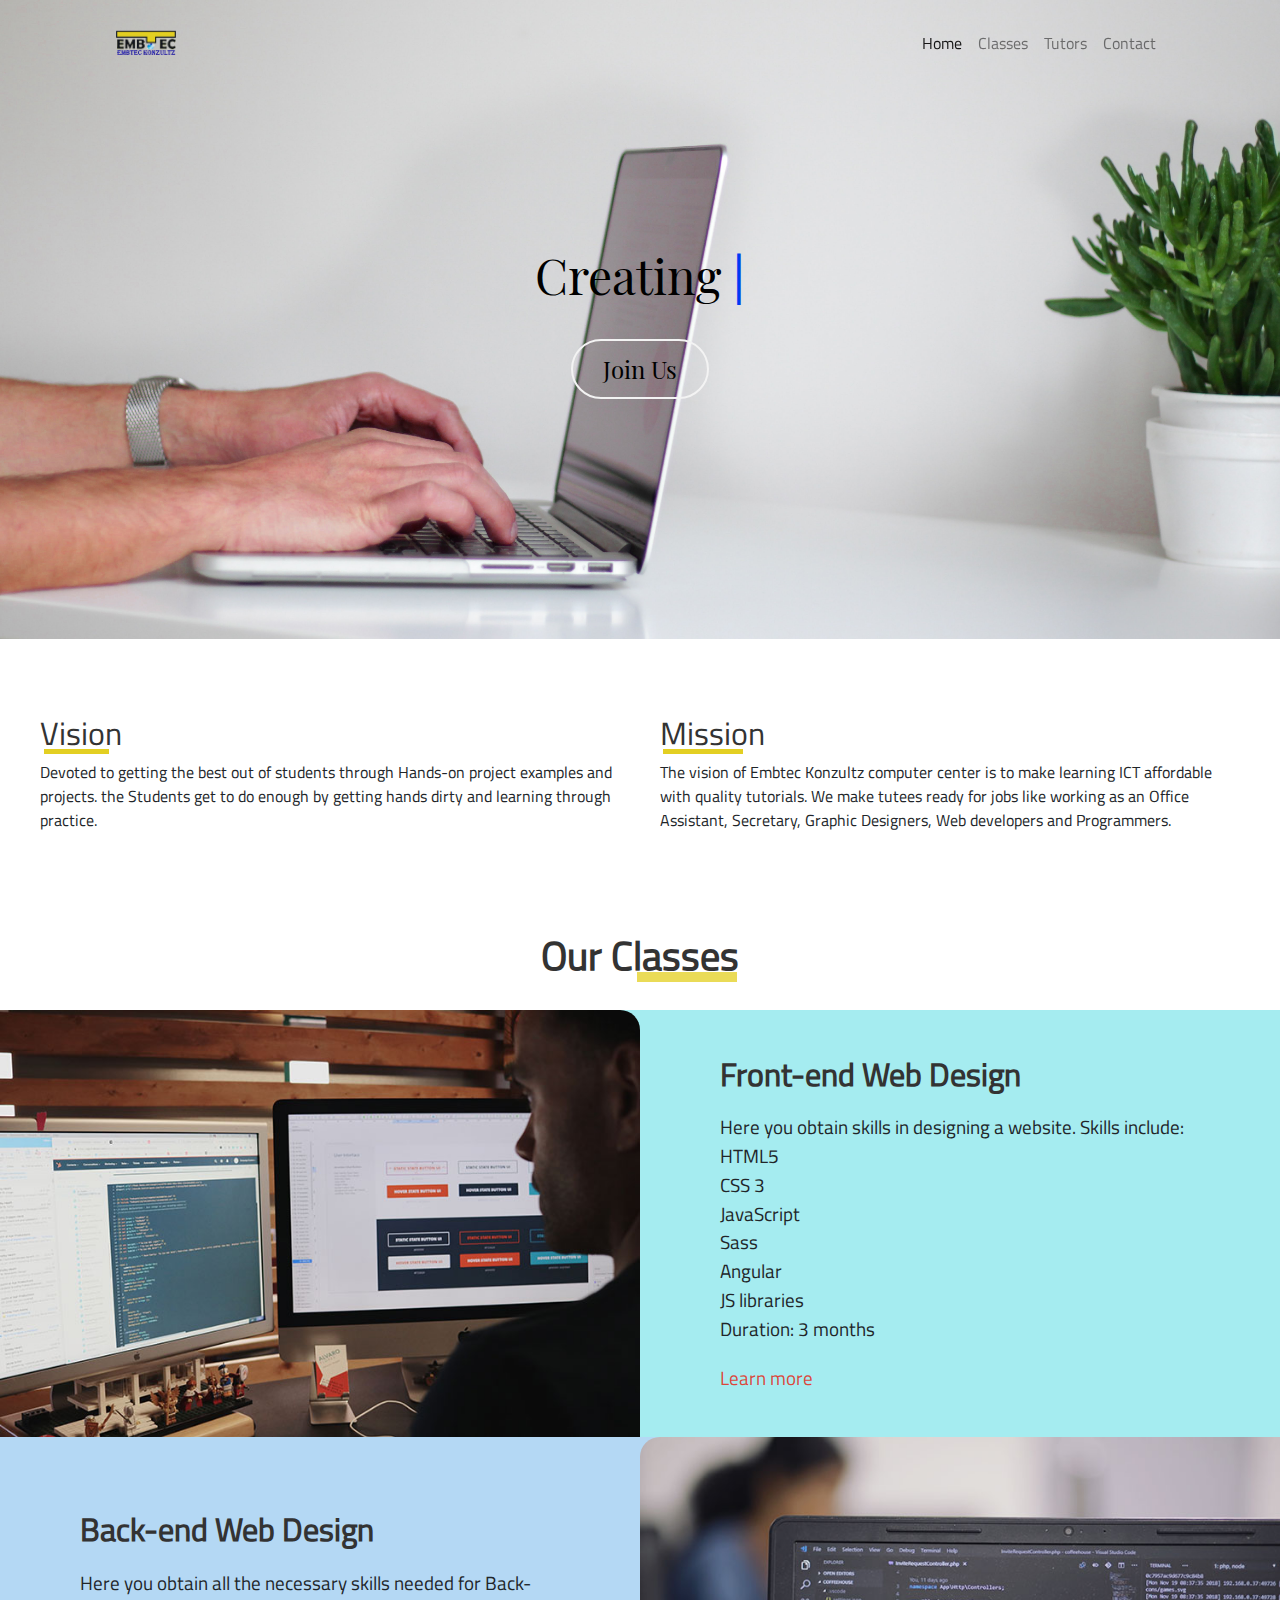
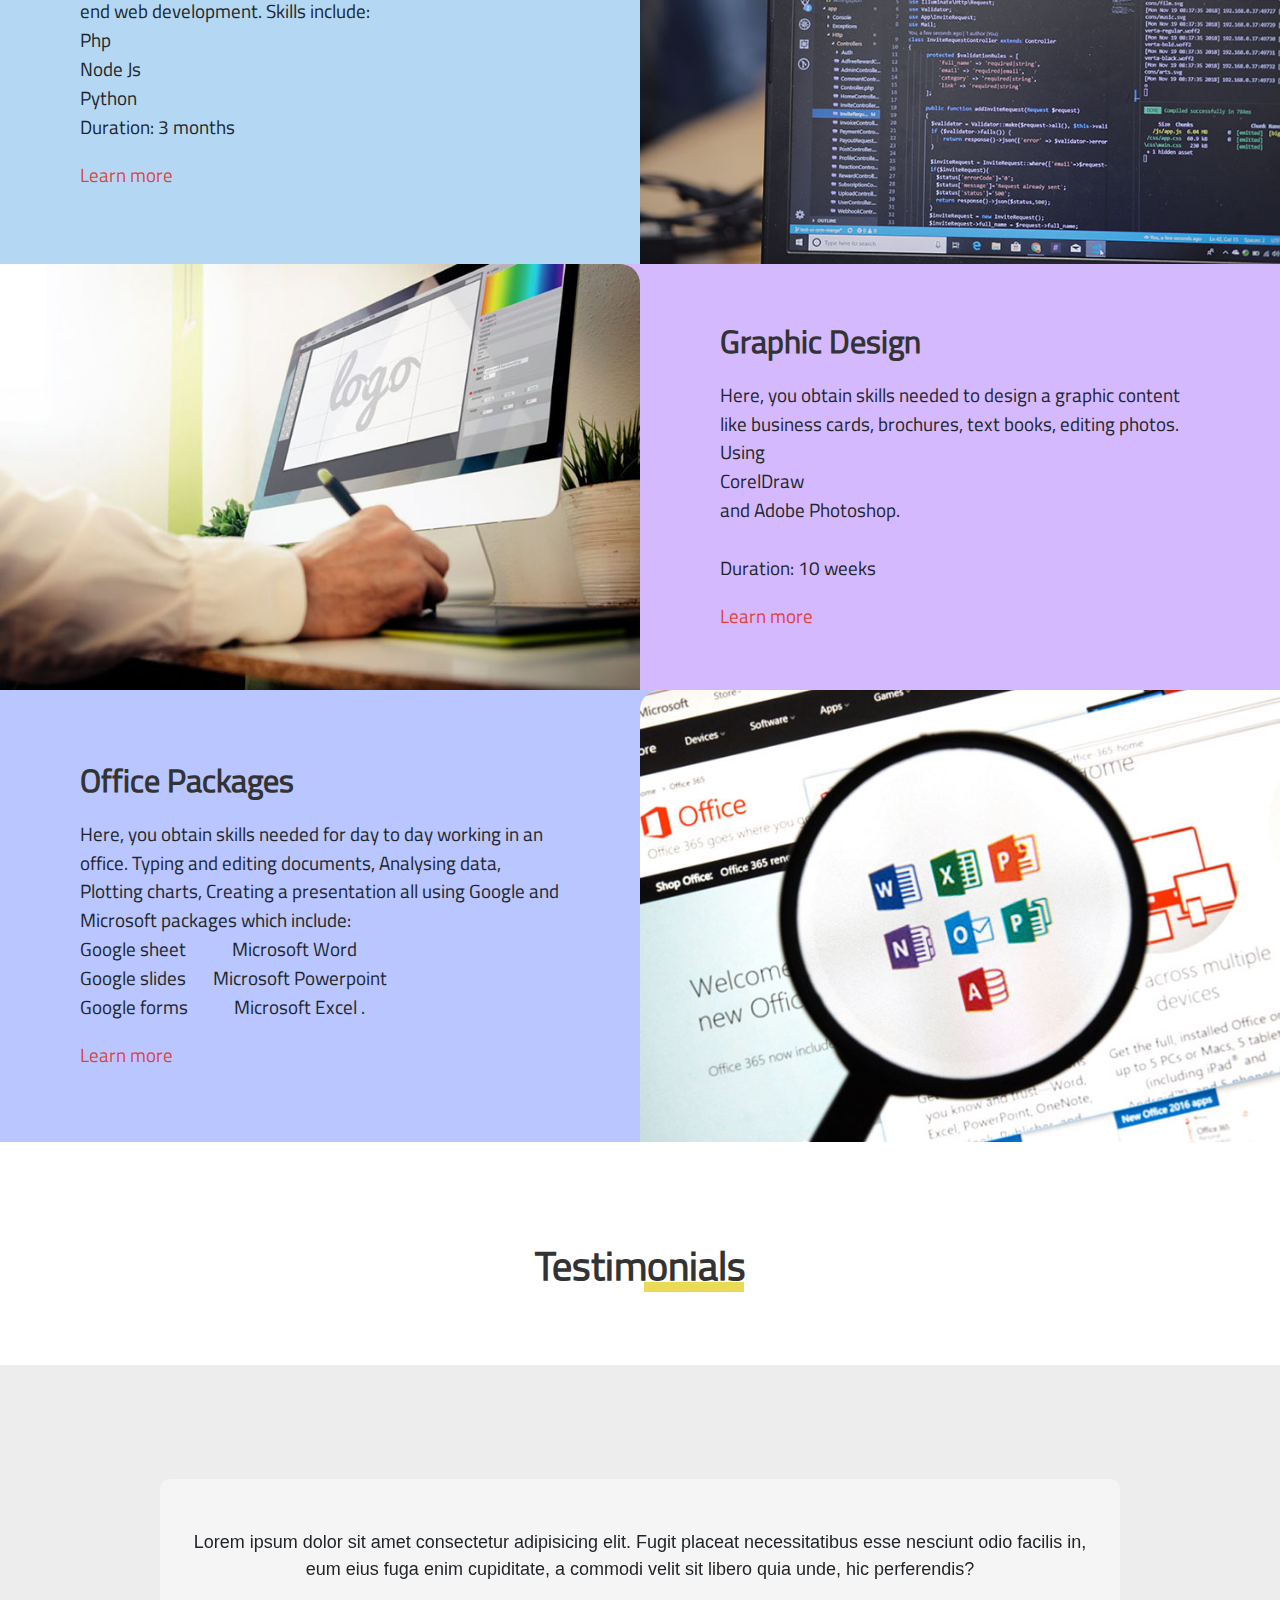
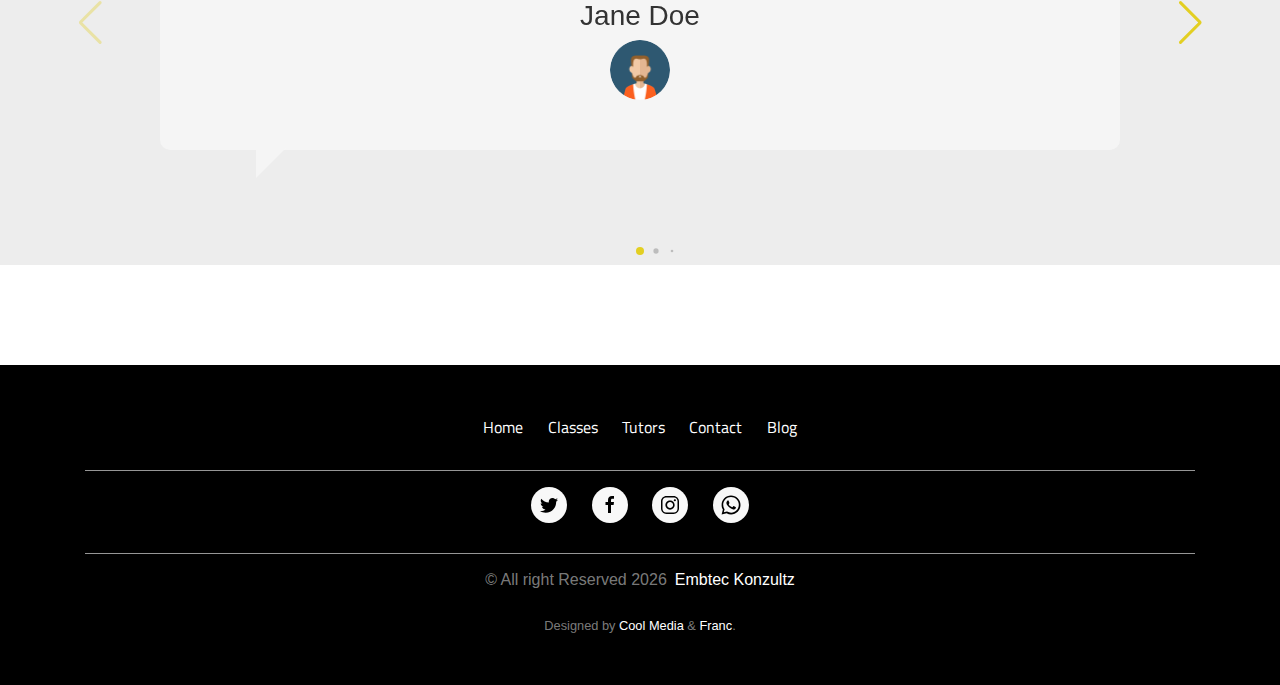
==== index.html @ ffcd443a "created new files" ====
<!DOCTYPE html>
<html lang="en">
<head>
    <meta charset="UTF-8">
    <meta name="viewport" content="width=device-width, initial-scale=1.0">
    <title>Embtec Konzultz</title>
    <link rel="icon" href="img/favicon.png" type="image/gif" sizes="16x16">
    <link rel="icon" href="img/favicon.png" type="image/gif" sizes="32x32">
    <link rel="icon" href="img/favicon.png" type="image/gif" sizes="64x64">
    <link rel="stylesheet" href="css/style.css">
    
    <!-- UIKIT -->
    <link rel="stylesheet" href="lib/uikit/css/uikit.min.css" />
    <script src="lib/uikit/js/uikit.min.js"></script>
    <script src="lib/uikit/js/uikit-icons.min.js"></script>
    <!-- BOOTSTRAP -->
    <link rel="stylesheet" href="lib/bootstrap/css/bootstrap.css">
    <link rel="stylesheet" href="lib/bootstrap/css/bootstrap.min.css">

    <!-- TYPED JS -->
    <script src="lib/typed.js"></script>
    
    <!-- SWIPER CSS -->
    <link rel="stylesheet" href="lib/swiper/css/swiper.min.css">
</head>
<header>
  <nav class="navbar navbar-expand-lg navbar-light" id="myNavbar">
      <a class="navbar-brand" href="#"><img src="img/logo.png" alt=""></a>
      <button class="navbar-toggler" type="button" data-toggle="collapse" data-target="#navbarNavAltMarkup" aria-controls="navbarNavAltMarkup" aria-expanded="false" aria-label="Toggle navigation">
        <span class="navbar-toggler-icon"></span>
      </button>
      <div class="collapse navbar-collapse" id="navbarNavAltMarkup">
        <div class="navbar-nav ml-auto">
          <li class="d-inline d-lg-none">
              <button data-toggle="collapse" data-target="#navbarNavAltMarkup" class="close float-right">&times;</button>
          </li>
          <a class="nav-item nav-link first active" href="#">Home <span class="sr-only">(current)</span></a>
          <a class="nav-item nav-link" href="#">Classes</a>
          <a class="nav-item nav-link" href="#">Tutors</a>
          <a class="nav-item nav-link last" href="#">Contact</a>
        </div>
      </div>
  </nav>
  <!-- MOBILE NAV -->
</header>
<body>
  <div class="uk-inline bg-overlay landing">
      <img src="img/landing.jpg" alt="">
      <div class="uk-overlay uk-overlay-default uk-position-center landing-text">
        <p>Creating <span class="element"></span></p><br>
      </div>
      <div class="uk-overlay uk-overlay-default uk-position-center landing-text">
        <button>Join Us</button>
      </div>
  </div>
  <div class="container">
    <div class="row row1">
      <div class="col-lg-6">
      </div>
      <div class="col-lg-6">
      </div>
    </div>
  </div>
  <div class="uk-container">
    <div class="uk-child-width-1-2@s row1" uk-grid>
      <div>
        <h2 class="vision">Vision</h2>
        <p>Devoted to getting the best out of students through Hands-on project examples and projects. the Students get to do enough by getting hands dirty and learning through practice. </p>
      </div>
      <div>
        <h2 class="mission">Mission</h2>
        <p>The vision of Embtec Konzultz computer center is to make learning ICT affordable with quality tutorials. We make tutees ready for jobs like working as an Office Assistant, Secretary, Graphic Designers, Web developers and Programmers.</p>
      </div>
    </div>
      <div class="header">
        <h2>Our Classes</h2>
      </div>
  </div>
  <div class="row2 frontend">
    <div class="class-content">
      <div class="uk-grid-collapse uk-child-width-expand@s" uk-grid>
        <div class="frontendImg">
          <img src="img/frontend.jpg" alt="">
        </div>
        <div class="classText">
          <h2>Front-end Web Design</h2>
          <p>Here you obtain skills in designing a website. Skills include:<br>
            HTML5 <br>
            CSS 3<br>
            JavaScript<br>
            Sass<br>
            Angular<br>
            JS libraries<br>
            
            Duration: 3 months </p>
          <p><a href="#">Learn more</a></p>
        </div>
      </div>
    </div>
  </div>
  <div class="row2 backend">
    <div class="class-content">
      <div class="uk-grid-collapse uk-child-width-expand@s" uk-grid>
        <div class="classText">
          <h2>Back-end Web Design</h2>
          <p>Here you obtain all the necessary skills needed for Back-end web development. Skills include:<br>
            Php<br>
            Node Js<br>
            Python<br>
            
            Duration: 3 months </p>
          <p><a href="#">Learn more</a></p>
        </div>
        <div class="backendImg">
          <img src="img/backend.jpg" alt="">
        </div>
      </div>
    </div>
  </div>
  <div class="row2 graphics">
    <div class="class-content">
      <div class="uk-grid-collapse uk-child-width-expand@s" uk-grid>
        <div class="graphicsImg">
          <img src="img/graphics.jpg" alt="">
        </div>
        <div class="classText">
          <h2>Graphic Design</h2>
          <p>Here, you obtain skills needed to design a graphic content like business cards, brochures, text books, editing photos.
            Using <br> CorelDraw <br> and Adobe Photoshop.<br><br>
            
            Duration: 10 weeks
            <br></p>
          <p><a href="#">Learn more</a></p>
        </div>
      </div>
    </div>
  </div>
  <div class="row2 word">
    <div class="class-content">
      <div class="uk-grid-collapse uk-child-width-expand@s" uk-grid>
        <div class="classText">
          <h2>Office Packages</h2>
          <p>Here, you obtain skills needed for day to day working in an office.
            Typing and editing documents, 
            Analysing data, 
            Plotting charts,
            Creating a presentation all using Google and Microsoft packages which include: <br>
            Google sheet  &emsp;&emsp;  Microsoft Word <br>
            Google slides &emsp;  Microsoft Powerpoint  <br>
            Google forms &emsp;&emsp;  Microsoft Excel .<br> </p>
          <p><a href="#">Learn more</a></p>
        </div>
        <div class="wordImg">
          <img src="img/office.jpg" alt="">
        </div>
      </div>
    </div>
  </div>

  <div class="header">
    <h2>Testimonials</h2>
  </div>
  <!-- Swiper -->
  <div class="swiper-container">
    <div class="swiper-wrapper">
      <div class="swiper-slide">
        <div class="testimonial-item">
          <p>Lorem ipsum dolor sit amet consectetur adipisicing elit. Fugit placeat necessitatibus esse nesciunt odio facilis in, eum eius fuga enim cupiditate, a commodi velit sit libero quia unde, hic perferendis?<p>
          <h3>Jane Doe</h3>
          <img src="img/avatar.png" alt="">
        </div>
      </div>
      <div class="swiper-slide">
        <div class="testimonial-item">
          <p>Lorem ipsum dolor sit amet consectetur adipisicing elit. Fugit placeat necessitatibus esse nesciunt odio facilis in, eum eius fuga enim cupiditate, a commodi velit sit libero quia unde, hic perferendis?<p>
          <h3>Jane Doe</h3>
          <img src="img/avatar.png" alt="">
        </div>
      </div>
      <div class="swiper-slide">
        <div class="testimonial-item">
          <p>Lorem ipsum dolor sit amet consectetur adipisicing elit. Fugit placeat necessitatibus esse nesciunt odio facilis in, eum eius fuga enim cupiditate, a commodi velit sit libero quia unde, hic perferendis?<p>
          <h3>Jane Doe</h3>
          <img src="img/avatar.png" alt="">
        </div>
      </div>
      <div class="swiper-slide">
        <div class="testimonial-item">
          <p>Lorem ipsum dolor sit amet consectetur adipisicing elit. Fugit placeat necessitatibus esse nesciunt odio facilis in, eum eius fuga enim cupiditate, a commodi velit sit libero quia unde, hic perferendis?<p>
          <h3>Jane Doe</h3>
          <img src="img/avatar.png" alt="">
        </div>
      </div>
    </div>
    
    <!-- Add Pagination -->
    <div class="swiper-pagination"></div>
    <!-- Add Arrows -->
    <div class="swiper-button-next testimonialNav"></div>
    <div class="swiper-button-prev testimonialNav"></div>
  </div>


<footer>
  <div class="container">
    <div class="row">
      <div class="col-md-12">
        <div class="nav-links">
          <a href="#">Home</a>
          <a href="#">Classes</a>
          <a href="#">Tutors</a>
          <a href="#">Contact</a>
          <a href="#">Blog</a>
          <hr>
        </div>
        <div class="nav-socials">
          <a href="" class="uk-icon-button" uk-icon="twitter"></a>
          <a href="" class="uk-icon-button  uk-margin-small-right" uk-icon="facebook"></a>
          <a href="" class="uk-icon-button  uk-margin-small-right" uk-icon="instagram"></a>
          <a href="" class="uk-icon-button  uk-margin-small-right" uk-icon="whatsapp"></a>
          <hr>
        </div>
        <div class="credits">
          <p class="h6"><span>&copy All right Reserved <script type="text/javascript">document.write(new Date().getFullYear());</script></span><a class="ml-2" href="index.html" target="_blank">Embtec Konzultz</a></p>
          <div class="secondary">
            <br>Designed by <a href="tel:08129052504">Cool Media</a> & <a href="#">Franc</a>.
          </div>
        </div>
      </div>
    </div>
  </div>
</footer>
<script src="js/main.js"></script>

<!-- SWIPER JS -->
<script src="lib/swiper/js/swiper.min.js"></script>

<!-- BOOTSTRAP  -->
<script src="lib/bootstrap/js/jquery-3.4.1.slim.min.js"></script>
<script src="lib/bootstrap/js/popper.min.js"></script>
<script src="lib/bootstrap/js/bootstrap.min.js"></script>
  <!-- Initialize Swiper -->
  <script>
    var swiper = new Swiper('.swiper-container', {
      pagination: {
        el: '.swiper-pagination',
        dynamicBullets: true,
      },
      navigation: {
        nextEl: '.swiper-button-next',
        prevEl: '.swiper-button-prev',
      },
    });
  </script>
</body>
</html>
---- css/style.css ----
@font-face {
    font-family: 'PlayfairDisplay';
    src:    
       url('fonts/playfair/PlayfairDisplay.ttf') format('TrueType');
}
@font-face {
    font-family: 'TitilliumWeb';
    src:    
       url('fonts/Titillium/TitilliumWeb-Regular.ttf') format('TrueType');
}
#myNavbar{
    position: fixed;
    background-color: transparent;
    transition: 1000ms;
    width: 100%;
    z-index: 999;
}
#myNavbar a{
    font-family: TitilliumWeb;
}
.navbar-brand img{
    height: 60px;
}
.navbar-brand{
    margin-left: 100px;
}
.navbar-nav a.last{
    margin-right: 100px;
}
.landing img{
    min-height: 350px !important;
}
.landing{
    font-size: 3em;
    font-family: PlayfairDisplay;
}
.landing-text{
    background-color: #ffffff00 !important;
    text-align: center;
    width: 400px;
}
.landing-text button{
    background-color: transparent;
    padding: 10px 30px;
    border: 2px solid #f3f3f3;
    font-size: .5em;
    color: #000000;
    margin-top: 100px;
    border-radius: 50px;
}
.landing p{
    color: #000;
}
.landing span{
    color: #0039f3;
    font-weight: 600;
}
.element::after {
	content: '|';
	display: inline;
	-webkit-animation: blink 0.7s infinite;
	-moz-animation: blink 0.7s infinite;
    animation: blink 0.7s infinite;
}
.row1{
    margin-top: 75px;
    font-family: TitilliumWeb;
}
.row1 h2{
    font-family: TitilliumWeb;
}
.vision::after {
    content: "";
    position: absolute;
    height: 5px !important;
    margin-top: 35px;
    margin-left: -78px;
    width: 65px;
    background-color: #e3cf22;
        transition: 0.4s ease-out all .1s;
}
.mission::after {
    content: "";
    position: absolute;
    height: 5px !important;
    margin-top: 35px;
    margin-left: -102px;
    width: 80px;
    background-color: #e3cf22;
    transition: 0.4s ease-out all .1s;
}
.header h2{
    text-align: center;
    margin-top: 100px;
    margin-bottom: 30px;
    font-family: TitilliumWeb;
    font-weight: 600;
    font-size: 2.5em;
}
.header h2::after {
    content: "";
    position: absolute;
    height: 10px !important;
    margin-top: 40px;
    margin-left: -102px;
    width: 100px;
    background-color: #e3d022c2;
    transition: 0.4s ease-out all .1s;
}
.frontend{
    background-color: #a5ecf0;
}
.frontendImg img{
    width: 100% !important;
    margin: 0;
    border-radius: 0 20px 0 0;
}
.classText{
    width: 100% !important;
    margin: auto !important;
    font-family: TitilliumWeb;
    font-size: 1.2em;
}
.classText h2{
    width: 75% !important;
    margin: auto !important;
    font-family: TitilliumWeb;
    font-weight: 600;
    margin: 20px auto !important;
}
.classText p{
    width: 75% !important;
    margin: 20px auto !important;
}
.classText p a{
    color: #e32f22e3;
}
.classText p a:hover{
    color: #e32f22;
    transition: 300ms linear;
}
.backend{
    background-color: #b4d8f4;
}
.backendImg img{
    width: 100% !important;
    margin: 0;
    border-radius: 20px 0 0 0;
}
.graphics{
    background-color: #d4b9ff;
}
.graphicsImg img{
    width: 100% !important;
    margin: 0;
    border-radius: 0 20px 0 0;
}
.word{
    background-color: #b9c6ff;
}
.wordImg img{
    width: 100% !important;
    margin: 0;
    border-radius: 20px 0 0 0;
}
.element-cursor{
   opacity: 0;
	display: none;
}
/*Custom cursor animation*/
@keyframes blink{
    0% { opacity:1; }
    50% { opacity:0; }
    100% { opacity:1; }
}
@-webkit-keyframes blink{
    0% { opacity:1; }
    50% { opacity:0; }
    100% { opacity:1; }
}
@-moz-keyframes blink{
    0% { opacity:1; }
    50% { opacity:0; }
    100% { opacity:1; }
}
@media(max-width: 1000px){
    .navbar-nav a{
        margin-left: 100px !important;
    }
    #myNavbar button.navbar-toggler{
        margin-right: 10px !important;
    }
    .element::after {
        display: none;
    }
    .navbar-collapse.collapsing .navbar-nav {
        display: block;
        position: fixed;
        top: 0;
        bottom: 0;
        right: -45%;
        transition: all 0.2s ease;
    }

    .navbar-collapse.show .navbar-nav {
        position: fixed;
        top: 0;
        bottom: 0;
        right: 0;
        flex-direction: column;
        height: auto;
        width: 45%;
        transition: right 0.35s ease;
        background-color: #e1e2e4 !important;
        box-shadow: 0 0.5rem 1rem rgba(0, 0, 0, 0.15);
    }
    .navbar-collapse.show .navbar-nav button{
        font-size: 2em;
        margin-top: 20px;
    }
    .navbar-collapse.show .navbar-nav a{
        height: 50px;
    }
    .navbar-nav a.first{
        margin-top: 50px;
    }
    .navbar-nav a.last{
        margin-right: 0px;
    }
    .classText{
        margin: 0 0 !important;
    }
    .testimonialNav{
        width: 10px !important;
        height: 10px !important;
        border-radius: 50%;
        color: #e3cf22 !important;
        padding: 10px !important;
        margin: 0 -10px !important;
    }
}
@media(max-width: 768px){
    .navbar-brand{
        margin-left: 50px;
    }
    .navbar-nav a{
        margin-left: 50px !important;
    }
    #myNavbar button{
        margin-right: 50px !important;
    }
    .landing{
        min-height: 50vh !important;
    }
    .landing{
        font-size: 1.8em;
    }
    .nav-links a{
        display: block !important;
        margin: 5px 0 !important;
    }
}
.swiper-container {
  width: 100%;
  height: 500px;
  margin-top: 75px;
  background: #d8d8d875;
  background-image: url("../img/4.jpg");
  background-attachment: fixed;
  background-position: center;
  background-repeat: no-repeat;
  background-size: cover;

}
.swiper-slide {
  text-align: center;
  font-size: 18px;
  /* Center slide text vertically */
  display: -webkit-box;
  display: -ms-flexbox;
  display: -webkit-flex;
  display: flex;
  -webkit-box-pack: center;
  -ms-flex-pack: center;
  -webkit-justify-content: center;
  justify-content: center;
  -webkit-box-align: center;
  -ms-flex-align: center;
  -webkit-align-items: center;
  align-items: center;
}
.testimonialNav{
    width: 30px !important;
    height: 30px !important;
    border-radius: 50%;
    color: #e3cf22 !important;
    padding: 30px !important;
    margin: 0 50px;
}
.testimonial-item{
    position: relative;
    width: 75%;
    border-radius: 10px;
    background-color: #f5f5f5ea;
    padding: 50px 20px;
    margin: 40px 10px;
}
.testimonial-item img{
    height: 60px;
    width: 60px;
    border-radius: 50%;
}
.testimonial-item:after {
	content: '';
	position: absolute;
	bottom: 0;
	left: 50%;
	width: 0;
	height: 0;
	border: 30px solid transparent;
	border-top-color: #f5f5f5ea;
	border-bottom: 0;
	border-left: 0;
	margin-left: -40%;
	margin-bottom: -28px;
}
.swiper-pagination-bullet-active {
    background-color: #e3cf22 !important;
}
footer{
    height: 100%;
    padding: 50px;
    width: 100%;
    background-color: #000000;
    text-align: center !important;
    margin-top: 100px;
    color: #ffffff7e;
}
.nav-links a{
    margin: 0 10px;
    color: white !important;
    font-family: TitilliumWeb;
}
.nav-links a:hover{
    transition: 300ms;
}
.nav-socials a{
    margin: 0 10px;
    color: rgb(0, 0, 0) !important;
}
.nav-socials a:nth-child(1):hover{
    background-color: #1da1f2 !important;
    transition: all 300ms ease-in-out;
    color: white !important;
}
.nav-socials a:nth-child(2):hover{
    background-color: #0778e9 !important;
    transition: all 300ms ease-in-out;
    color: white !important;
}
.nav-socials a:nth-child(3):hover{
    background-color: #e23c8e !important;
    transition: all 300ms ease-in-out;
    color: white !important;
}
.nav-socials a:nth-child(4):hover{
    background-color: #38bd4b !important;
    transition: all 300ms ease-in-out;
    color: white !important;
}
footer hr{
    margin-top: 30px;
    background-color: rgba(255, 255, 255, 0.658);
}
.credits a{
    color: white !important;
}
.secondary{
    font-size: .8em !important;
}
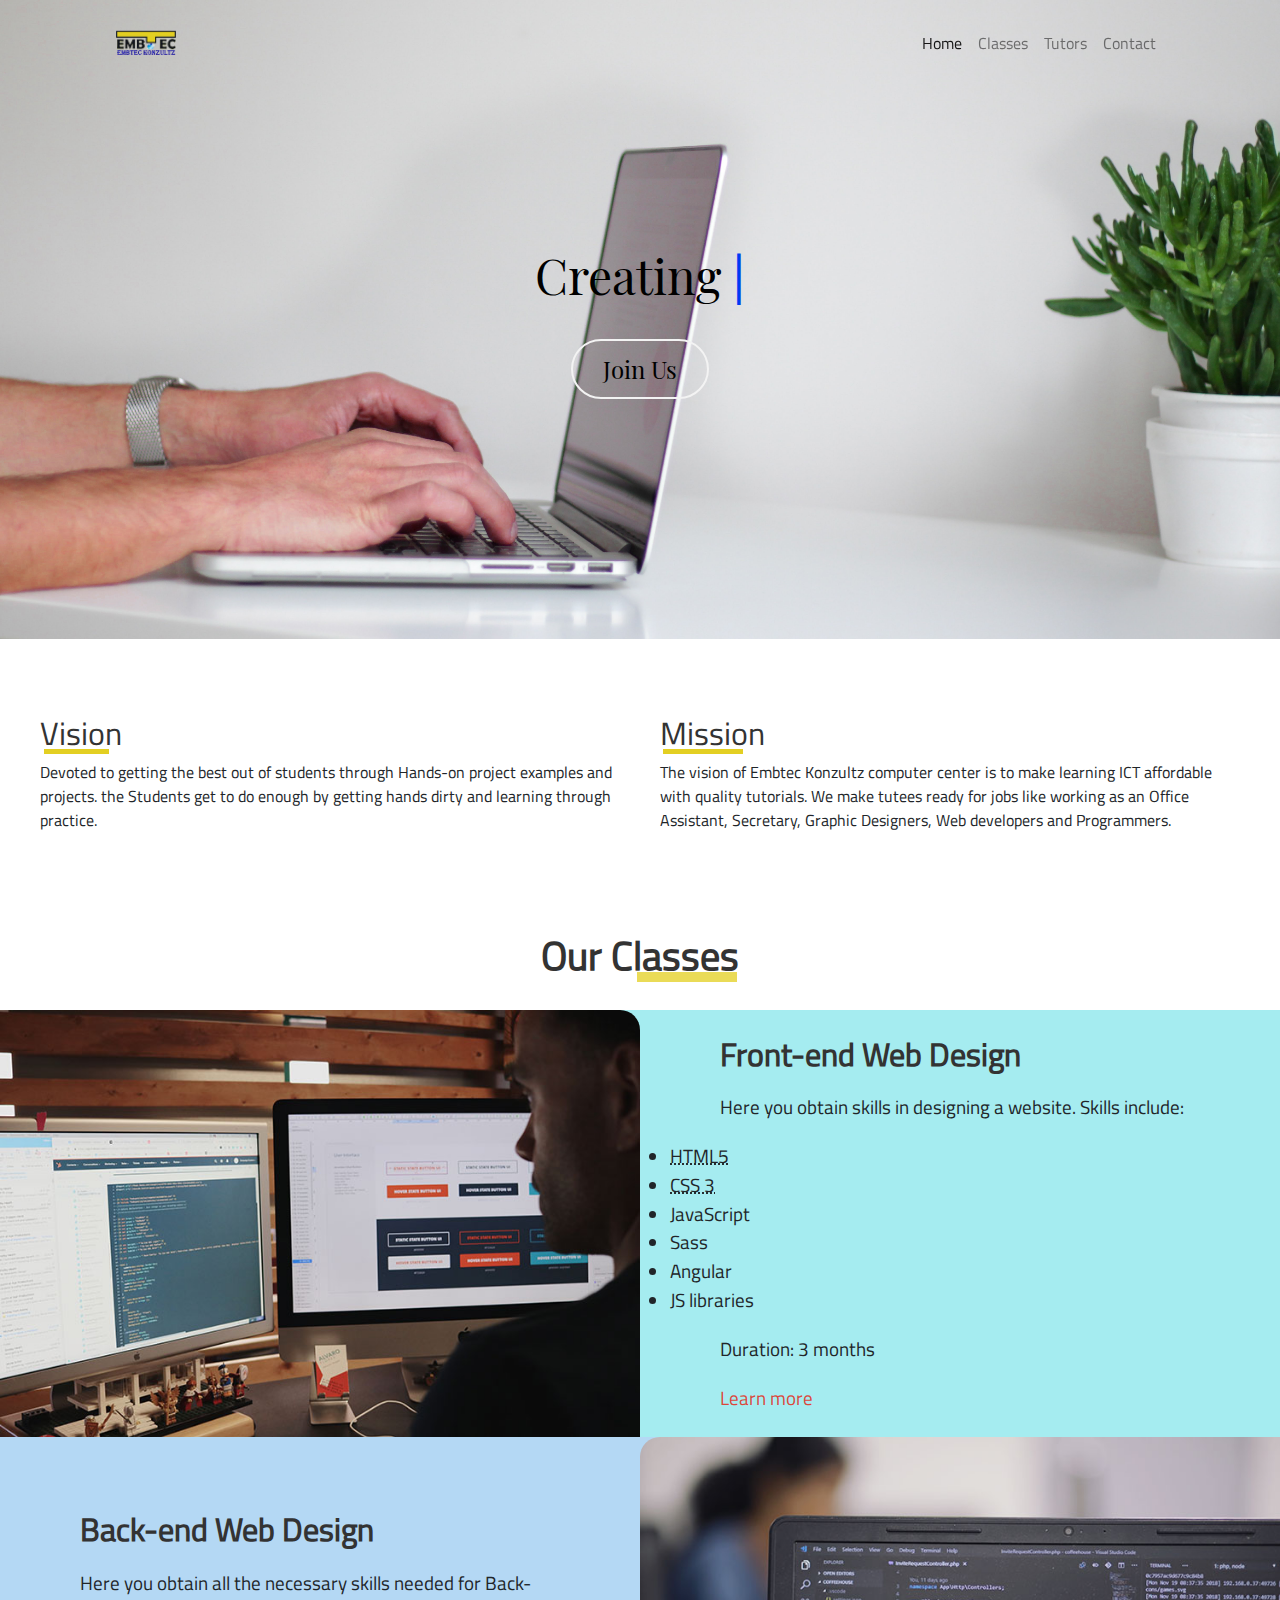
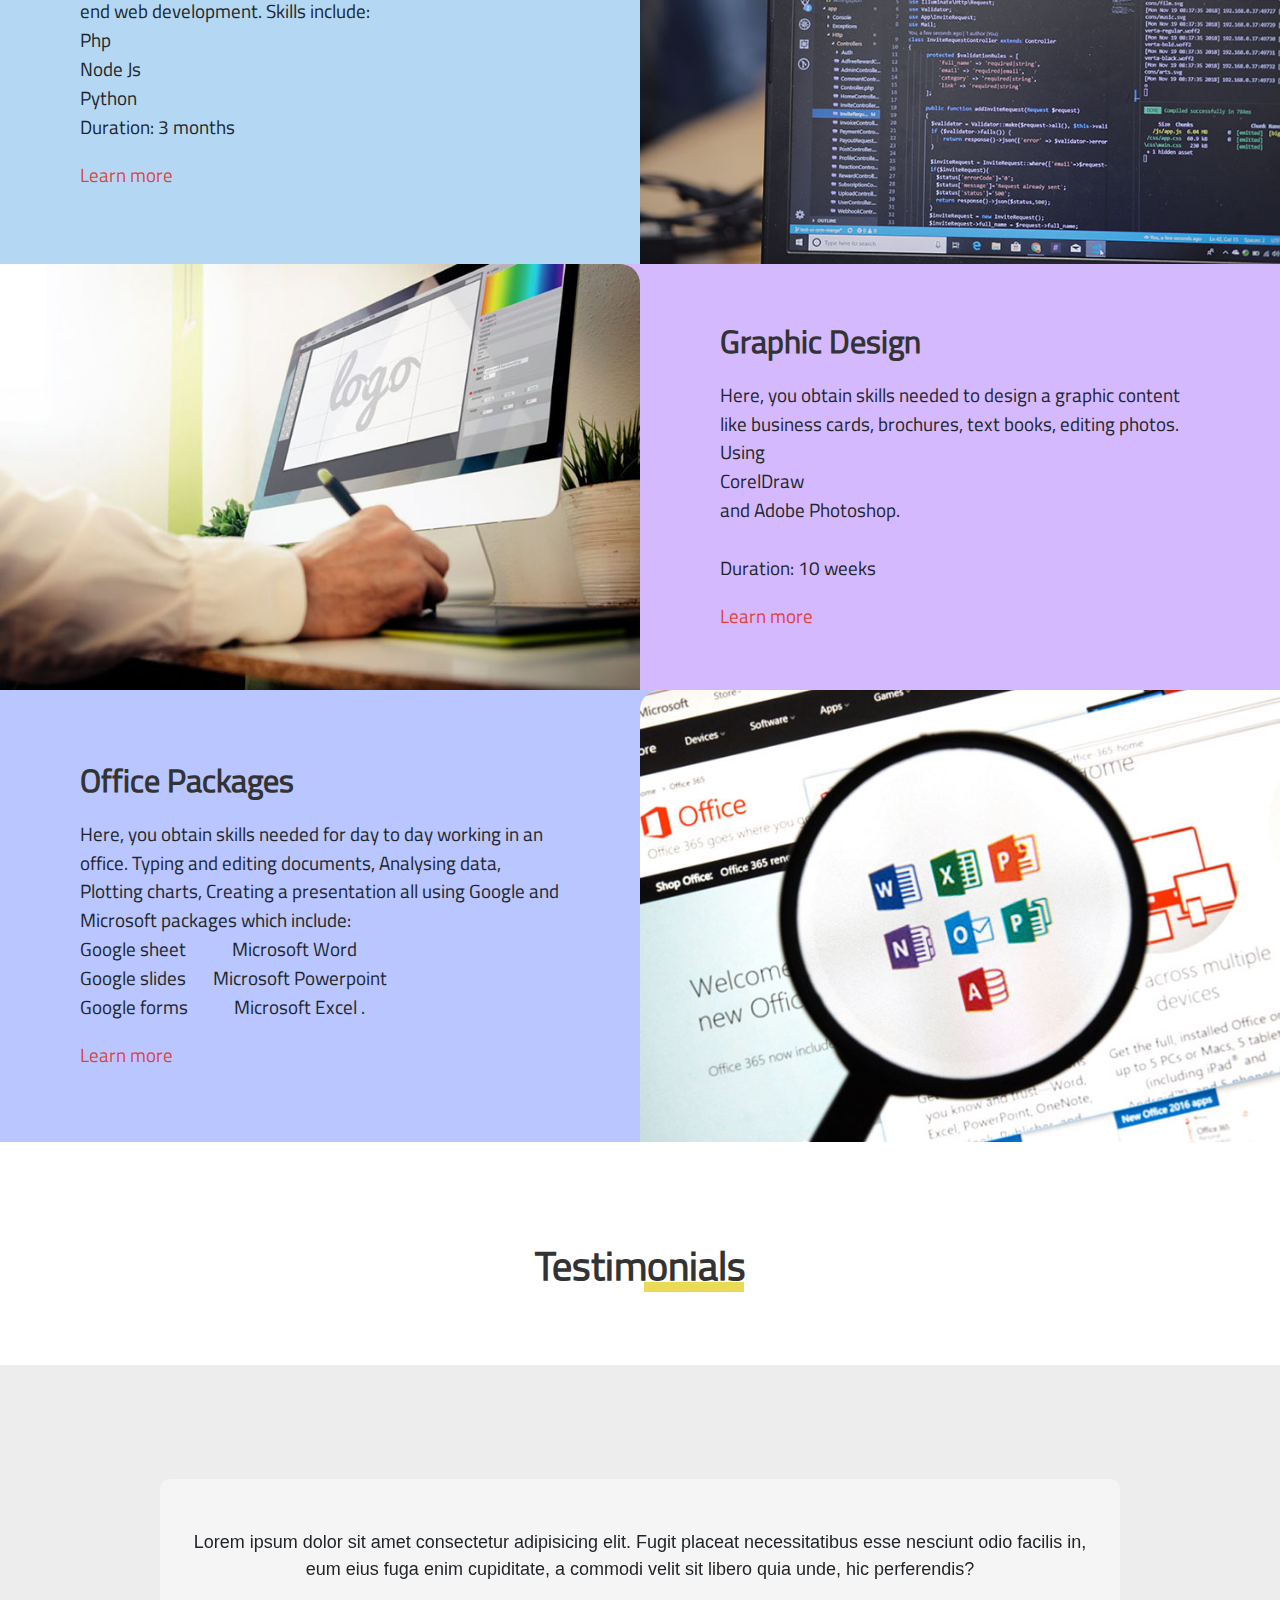
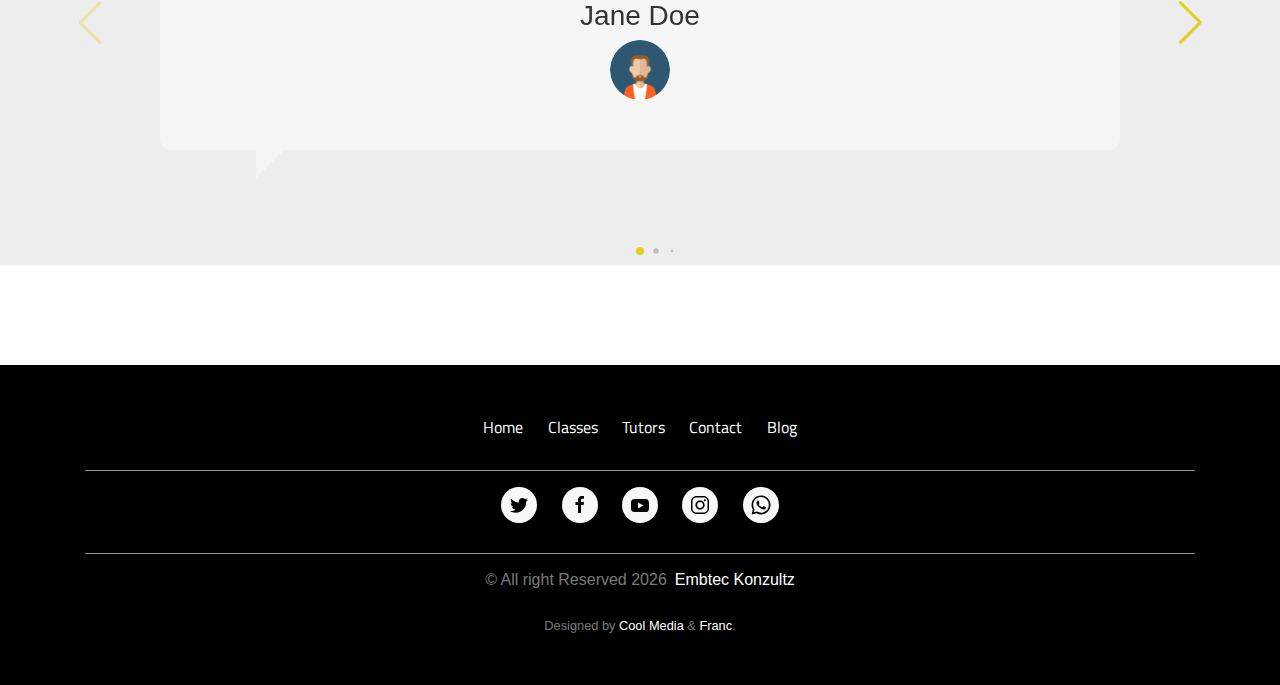
==== commit 08fd8c00: "added some features and changed others" ====
--- a/index.html
+++ b/index.html
@@ -84,15 +84,17 @@
         </div>
         <div class="classText">
           <h2>Front-end Web Design</h2>
-          <p>Here you obtain skills in designing a website. Skills include:<br>
-            HTML5 <br>
-            CSS 3<br>
-            JavaScript<br>
-            Sass<br>
-            Angular<br>
-            JS libraries<br>
+          <p>Here you obtain skills in designing a website. Skills include:</p>
+            <ul>
+              <li><abbr title="HyperText Markup Language">HTML5</abbr></li>
+              <li><abbr title="Cascading Style Sheet">CSS 3</abbr></li>
+              <li>JavaScript</li>
+              <li>Sass</li>
+              <li>Angular</li>
+              <li>JS libraries</li>
+            </ul>
             
-            Duration: 3 months </p>
+            <p>Duration: 3 months </p>
           <p><a href="#">Learn more</a></p>
         </div>
       </div>
@@ -216,6 +218,7 @@
         <div class="nav-socials">
           <a href="" class="uk-icon-button" uk-icon="twitter"></a>
           <a href="" class="uk-icon-button  uk-margin-small-right" uk-icon="facebook"></a>
+          <a href="" class="uk-icon-button  uk-margin-small-right" uk-icon="youtube"></a>
           <a href="" class="uk-icon-button  uk-margin-small-right" uk-icon="instagram"></a>
           <a href="" class="uk-icon-button  uk-margin-small-right" uk-icon="whatsapp"></a>
           <hr>
